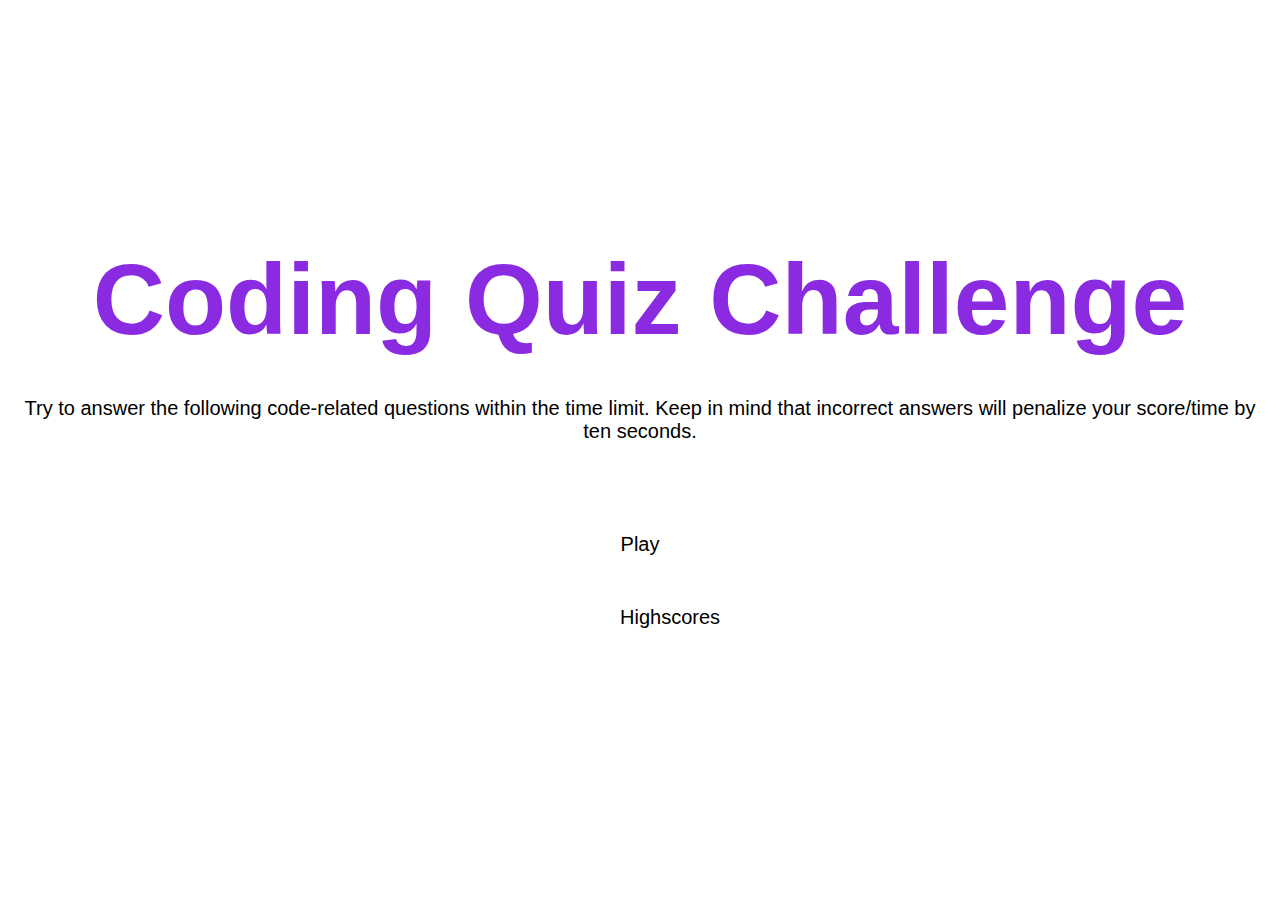
==== index.html @ 367e0775 "html and css" ====
<!DOCTYPE html>
<html lang="en">
<head>
    <meta charset="UTF-8">
    <meta http-equiv="X-UA-Compatible" content="IE=edge">
    <meta name="viewport" content="width=device-width, initial-scale=1.0">
    <title>Quiz</title>
    <link rel="stylesheet" href="assets/style.css">
</head>
<body>
    <!--added container and id-->
   <div class="container">
    <div id="home" class="flex-column flex-center">
        <h1>Coding Quiz Challenge</h1>
        <p>Try to answer the following code-related questions within the time limit. Keep in mind that incorrect answers will penalize your score/time by ten seconds.</p>
        <a class="btn">Play</a>
        <a id="highscore-btn" class="btn">Highscores</a>
    </div>
   </div>
</body>
</html>
---- assets/style.css ----
* {
    box-sizing: border-box;
    margin: 0;
    padding:0;
    font-size: 100%;
    font-family:'Lucida Sans', 'Lucida Sans Regular', 'Lucida Grande', 'Lucida Sans Unicode', Geneva, Verdana, sans-serif;
}

/*added h1 and p*/
h1 {
    font-size: 100px;
    color: blueviolet;
    margin-bottom: 20px;
    justify-content: center;
    text-align: center;
}

p {
    font-size: 20px;
    color: black;
    margin-bottom: 50px;
    justify-content: center;
    text-align: center;
    padding: 20px;
}


.container {
    width: 100vw;
    height: 100vh;
    display: flex;
    justify-content: center;
    align-items: center;
    margin: 0;
    padding: 0;

}

/*added flex*/
.flex-column {
    display: flex;
    flex-direction: column;
}

.flex-center {
    justify-content: center;
    align-items: center;
}

.justify-center {
    justify-content: center;
}

/*added btn*/
.btn {
font-size: 20px;
padding: 20px 0px;
width: 40px;
margin-bottom: 10px;
text-align: center;
color:black;
}
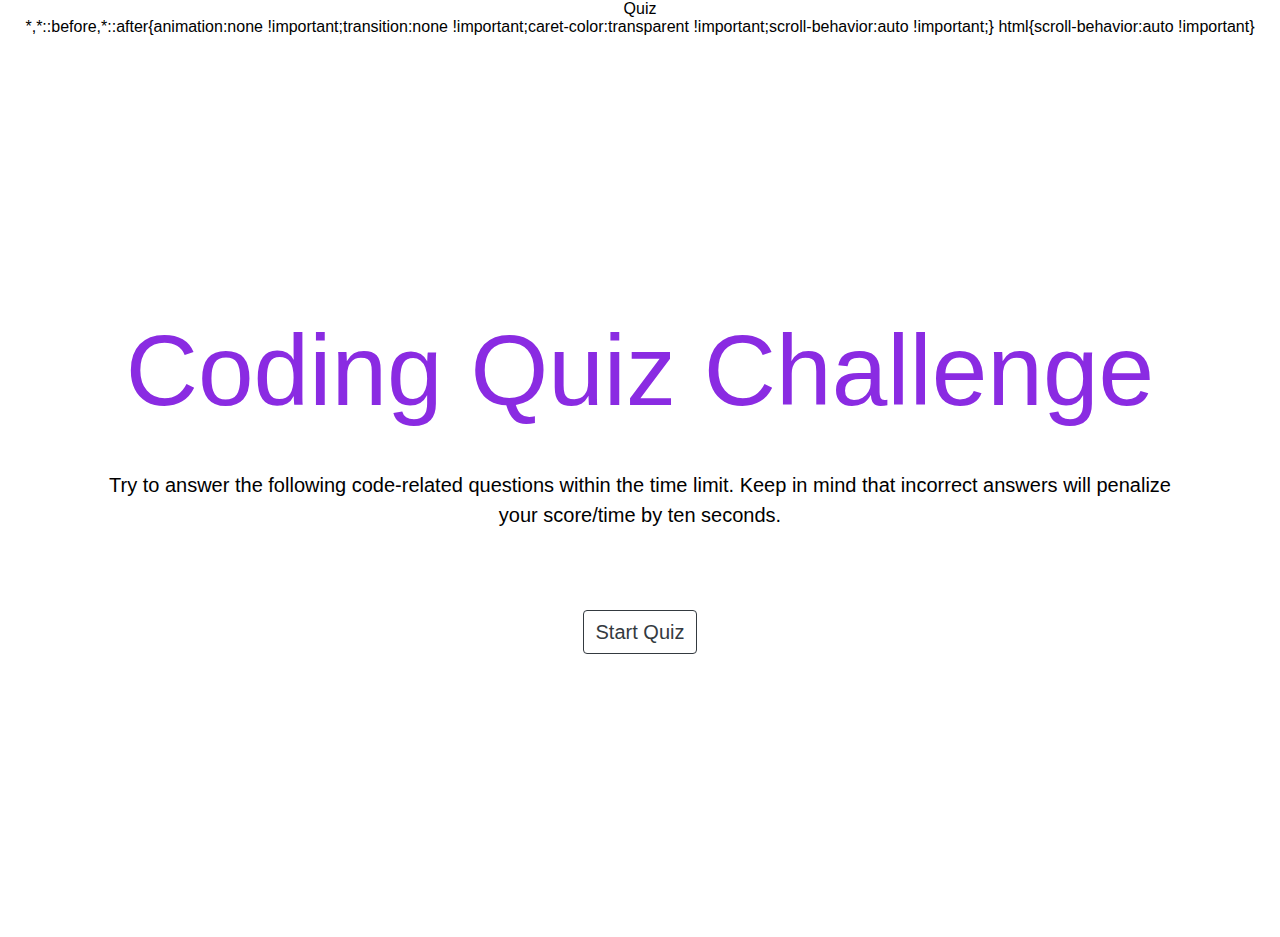
==== commit 9cd6574d: "moved stylesheet" ====
--- a/index.html
+++ b/index.html
@@ -4,8 +4,11 @@
     <meta charset="UTF-8">
     <meta http-equiv="X-UA-Compatible" content="IE=edge">
     <meta name="viewport" content="width=device-width, initial-scale=1.0">
+       <!--added bootstrap and reset css-->
+       <link rel="stylesheet" href="https://cdnjs.cloudflare.com/ajax/libs/twitter-bootstrap/4.5.0/css/bootstrap.min.css">
+       <link rel="stylesheet" href="assets/reset.css">
+       <link rel="stylesheet" href="assets/style.css">
     <title>Quiz</title>
-    <link rel="stylesheet" href="assets/style.css">
 </head>
 <body>
     <!--added container and id-->
@@ -13,9 +16,15 @@
     <div id="home" class="flex-column flex-center">
         <h1>Coding Quiz Challenge</h1>
         <p>Try to answer the following code-related questions within the time limit. Keep in mind that incorrect answers will penalize your score/time by ten seconds.</p>
-        <a class="btn">Play</a>
-        <a id="highscore-btn" class="btn">Highscores</a>
+        <!--added button-->
+        <a href="question-1.html" class="btn btn-outline-dark" role="button">Start Quiz</a>
+
     </div>
    </div>
 </body>
+<!--added js, bootstrap, and jquery-->
+<script src="https://cdnjs.cloudflare.com/ajax/libs/jquery/3.5.1/jquery.slim.min.js"></script>
+<script src="https://cdnjs.cloudflare.com/ajax/libs/popper.js/1.16.1/umd/popper.min.js"></script>
+<script src="https://cdnjs.cloudflare.com/ajax/libs/twitter-bootstrap/4.5.0/js/bootstrap.min.js"></script>
+
 </html>--- a/assets/style.css
+++ b/assets/style.css
@@ -3,10 +3,14 @@
     margin: 0;
     padding:0;
     font-size: 100%;
+    display: flex;
+    flex-direction: column;
+    justify-content: center;
+    align-items: center;
     font-family:'Lucida Sans', 'Lucida Sans Regular', 'Lucida Grande', 'Lucida Sans Unicode', Geneva, Verdana, sans-serif;
 }
 
-/*added h1 and p*/
+/*added h1*/
 h1 {
     font-size: 100px;
     color: blueviolet;
@@ -14,7 +18,13 @@
     justify-content: center;
     text-align: center;
 }
-
+/*added h2*/
+h2 {
+    margin-bottom: 20px;
+    justify-content: center;
+    text-align: center;
+}
+/*added p*/
 p {
     font-size: 20px;
     color: black;
@@ -36,28 +46,14 @@
 
 }
 
-/*added flex*/
-.flex-column {
-    display: flex;
-    flex-direction: column;
-}
-
-.flex-center {
-    justify-content: center;
-    align-items: center;
-}
-
-.justify-center {
-    justify-content: center;
+/*added display none*/
+.hide {
+    display: none;
 }
 
 /*added btn*/
 .btn {
 font-size: 20px;
-padding: 20px 0px;
-width: 40px;
-margin-bottom: 10px;
 text-align: center;
-color:black;
+margin: 10px;
 }
-
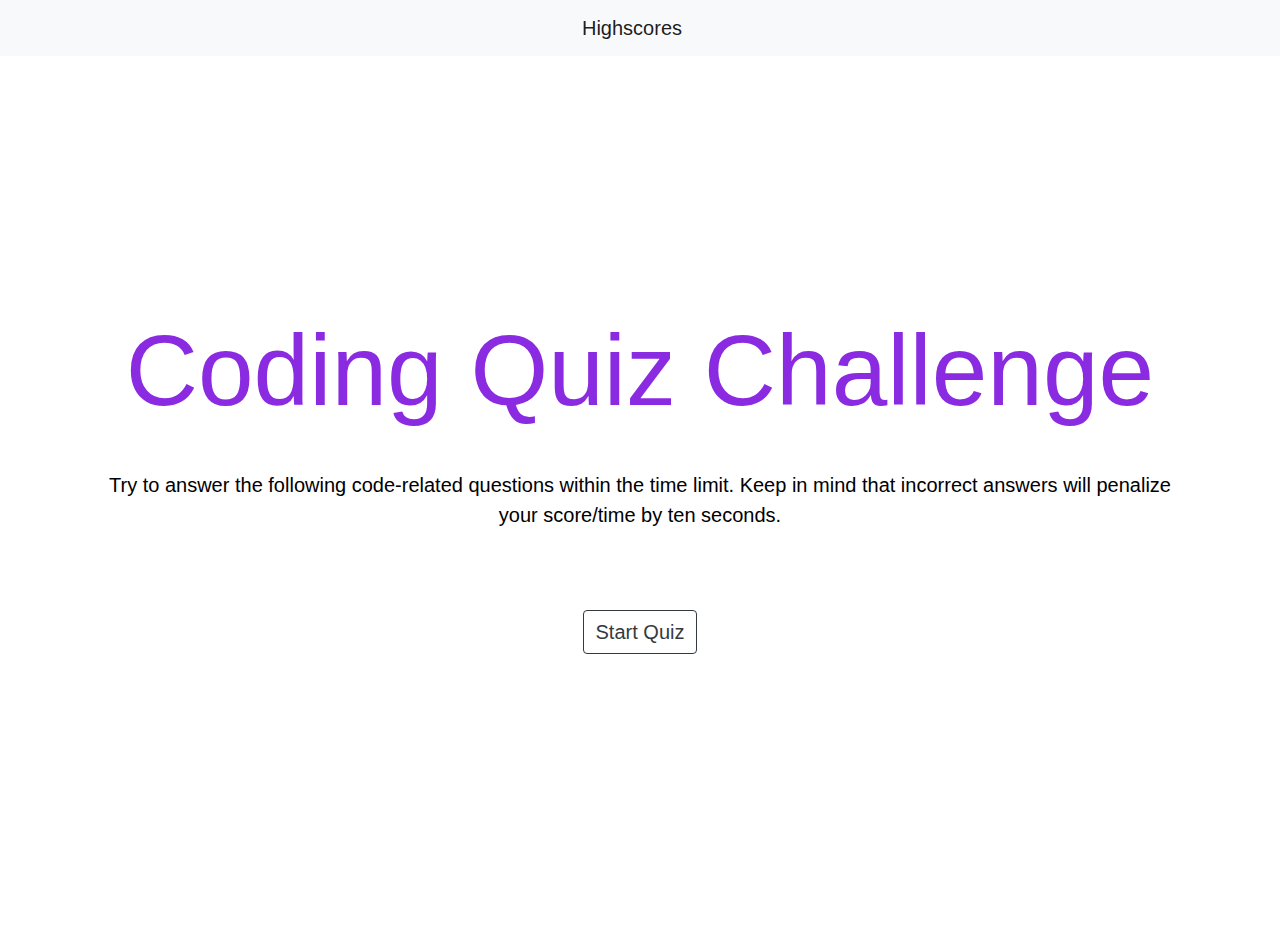
==== commit 00463f9a: "added navbar" ====
--- a/index.html
+++ b/index.html
@@ -11,7 +11,10 @@
     <title>Quiz</title>
 </head>
 <body>
-    <!--added container and id-->
+    <!--added navbar, container, and id-->
+    <nav class="navbar fixed-top navbar-light bg-light">
+        <a class="navbar-brand" href="#highscores">Highscores</a>
+      </nav>
    <div class="container">
     <div id="home" class="flex-column flex-center">
         <h1>Coding Quiz Challenge</h1>
